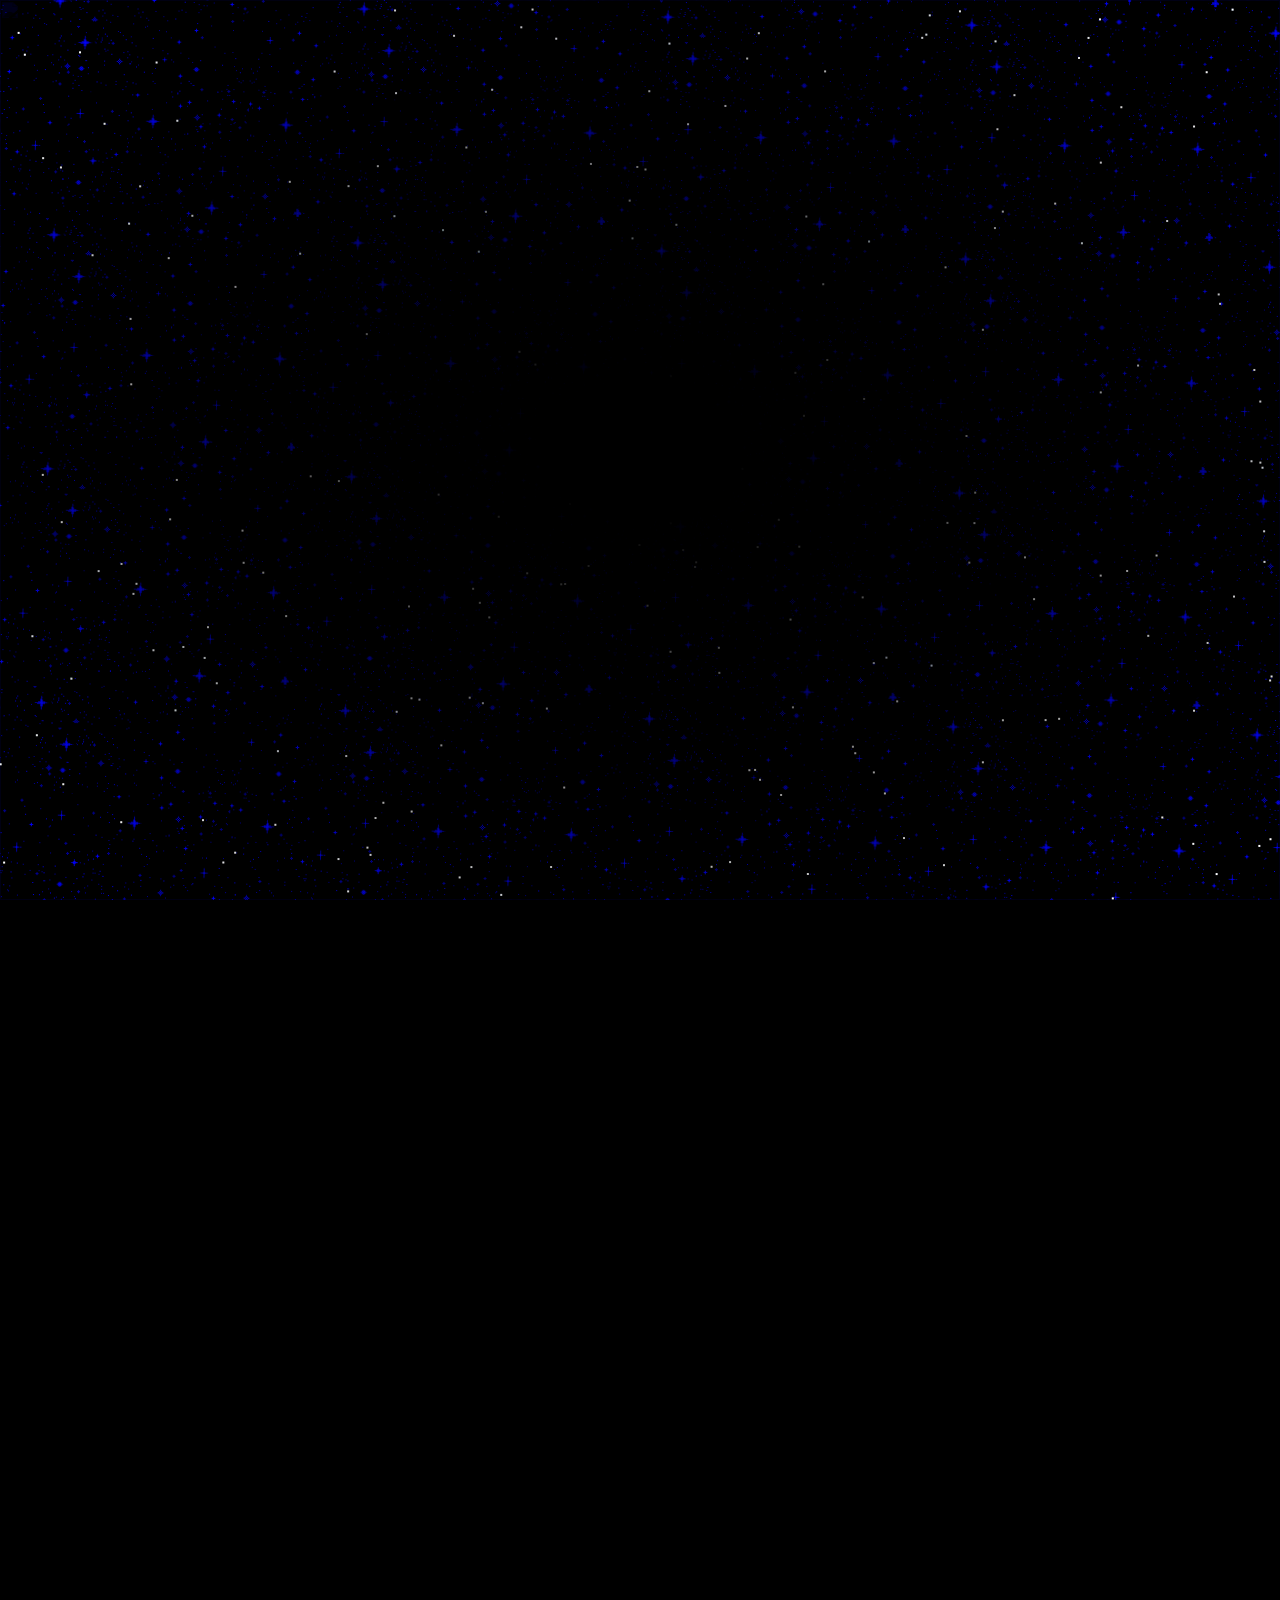
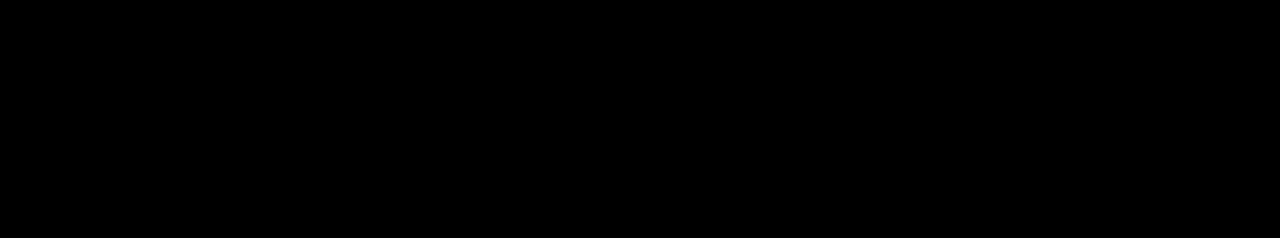
==== index.html @ 6d4b1b4b "Fixed scroll issue on mobile" ====
<!doctype html>
<html lang="en">

<head>
    <meta charset="UTF-8" />
    <link rel="icon" type="image/png" href="./assets/favicon.png" />
    <meta name="viewport" content="width=device-width, initial-scale=1.0">
    <title>stay what you are</title>

    <link rel="stylesheet" href="styles/reset.css">
    <link rel="stylesheet" href="styles/global.css">
    <link rel="stylesheet" href="styles/pages/index.css">
</head>

<body>
    <!-- Background Stuff -->
    <div id="rotating"></div>
    <img src="./assets/images/bg_circuit.jpeg" id="circuit-overlay"></img>
    <video id="oscilloscope-overlay" autoplay loop muted>
        <source src="./assets/videos/oscilloscope.mp4" type="video/mp4">
    </video>
    <div id="blue-overlay"></div>
    <canvas id="stars"></canvas>
    <div id="black-overlay"></div>
    <video id="crt-overlay" autoplay loop muted>
        <source src="./assets/videos/crt.mp4" type="video/mp4">
    </video>

    <!-- Main Content -->
    <div id="container">
        <img id="logo" src="./assets/images/logo.svg">
        <img id="enter" src="./assets/images/enter.svg">
    </div>

    <!-- Foreground Stuff -->
    <video id="glitch-overlay" autoplay loop muted>
        <source src="./assets/videos/glitch.mp4" type="video/mp4">
    </video>


</body>

<script src="https://cdnjs.cloudflare.com/ajax/libs/gsap/3.10.0/gsap.min.js"></script>
<script src="./scripts/rotate.js"></script>
<script src="./scripts/stars.js"></script>
<script src="./blur.js"></script>

</html>
---- styles/global.css ----
body {
    background-color: black;
}
---- styles/pages/index.css ----
html,
body {
    overflow: hidden;
    height: 100%;
    width: 100%;
    position: fixed;
    top: 0;
    left: 0;
}

#rotating {
    position: absolute;
    top: 50%;
    left: 50%;
    transform: translate(-50%, -50%);
    height: 300vh;
    width: 300vw;
    background-image: url('../../assets/images/bg_twinkle.gif');
    background-repeat: repeat;
    background-size: auto;
    overflow: hidden;
    filter: saturate(2)
}

#stars {
    position: absolute;
    top: 0;
    left: 0;
    width: 100vw;
    height: 100vh;
    overflow: hidden;
}

#blue-overlay {
    position: absolute;
    top: 0;
    left: 0;
    width: 100vw;
    height: 100vh;
    background: rgb(0, 0, 255);
    mix-blend-mode: color-burn;
    overflow: hidden;
}

#black-overlay {
    position: absolute;
    top: 0;
    left: 0;
    width: 100vw;
    height: 100vh;
    background: radial-gradient(ellipse, rgb(0, 0, 0) 10%, rgba(0, 0, 255, 0) 90%);
}

#container {
    position: absolute;
    top: 0;
    left: 0;
    width: 100vw;
    height: 100vh;
    display: flex;
    align-items: center;
    justify-content: center;
    flex-direction: column;
    gap: 50px;
}

#circuit-overlay {
    position: absolute;
    top: 0;
    left: 0;
    width: 100vw;
    height: 100vh;
    object-fit: cover;
    mix-blend-mode: screen;
    pointer-events: none;
    opacity: 0.1;
}


#oscilloscope-overlay {
    position: absolute;
    top: 0;
    left: 0;
    width: 100vw;
    height: 100vh;
    object-fit: cover;
    mix-blend-mode: screen;
    pointer-events: none;
    opacity: 0.05;
}

#glitch-overlay {
    position: absolute;
    top: 0;
    left: 0;
    width: 100vw;
    height: 100vh;
    object-fit: cover;
    mix-blend-mode: color-dodge;
    pointer-events: none;
    opacity: 0.1;
    pointer-events: none;
}

#crt-overlay {
    position: absolute;
    top: 0;
    left: 0;
    width: 100vw;
    height: 100vh;
    object-fit: cover;
    mix-blend-mode: color-dodge;
    pointer-events: none;
    opacity: 0.1;
}

#logo {
    height: 80px;
    filter: drop-shadow(2px 2px 20px rgba(47, 0, 255, 0.644));
    opacity: 0;
    animation: fadeInBlur 1.5s ease-out forwards;
}

#enter {
    height: 40px;
    filter: blur(10px) drop-shadow(2px 2px 20px rgba(47, 0, 255, 0.644));
    opacity: 0;
    animation: fadeInBlur 1.5s ease-out forwards;
    animation-delay: 1s;
    cursor: pointer;
}

#enter:hover {
    filter: blur(10px) drop-shadow(2px 2px 20px rgb(255, 255, 255));
}



@keyframes fadeInBlur {
    0% {
        opacity: 0;
        filter: blur(10px) drop-shadow(2px 2px 30px rgba(47, 0, 255, 0.514));
        transform: scaleX(1.1) scaleY(0.9);
    }

    100% {
        opacity: 1;
        filter: blur(0px) drop-shadow(2px 2px 40px rgba(47, 0, 255, 0.377));
        transform: scaleX(1) scaleY(1);
    }
}

@media (max-width: 768px) {
    #logo {
        width: 80vw;
    }

    #enter {
        width: 50vw;
    }
}
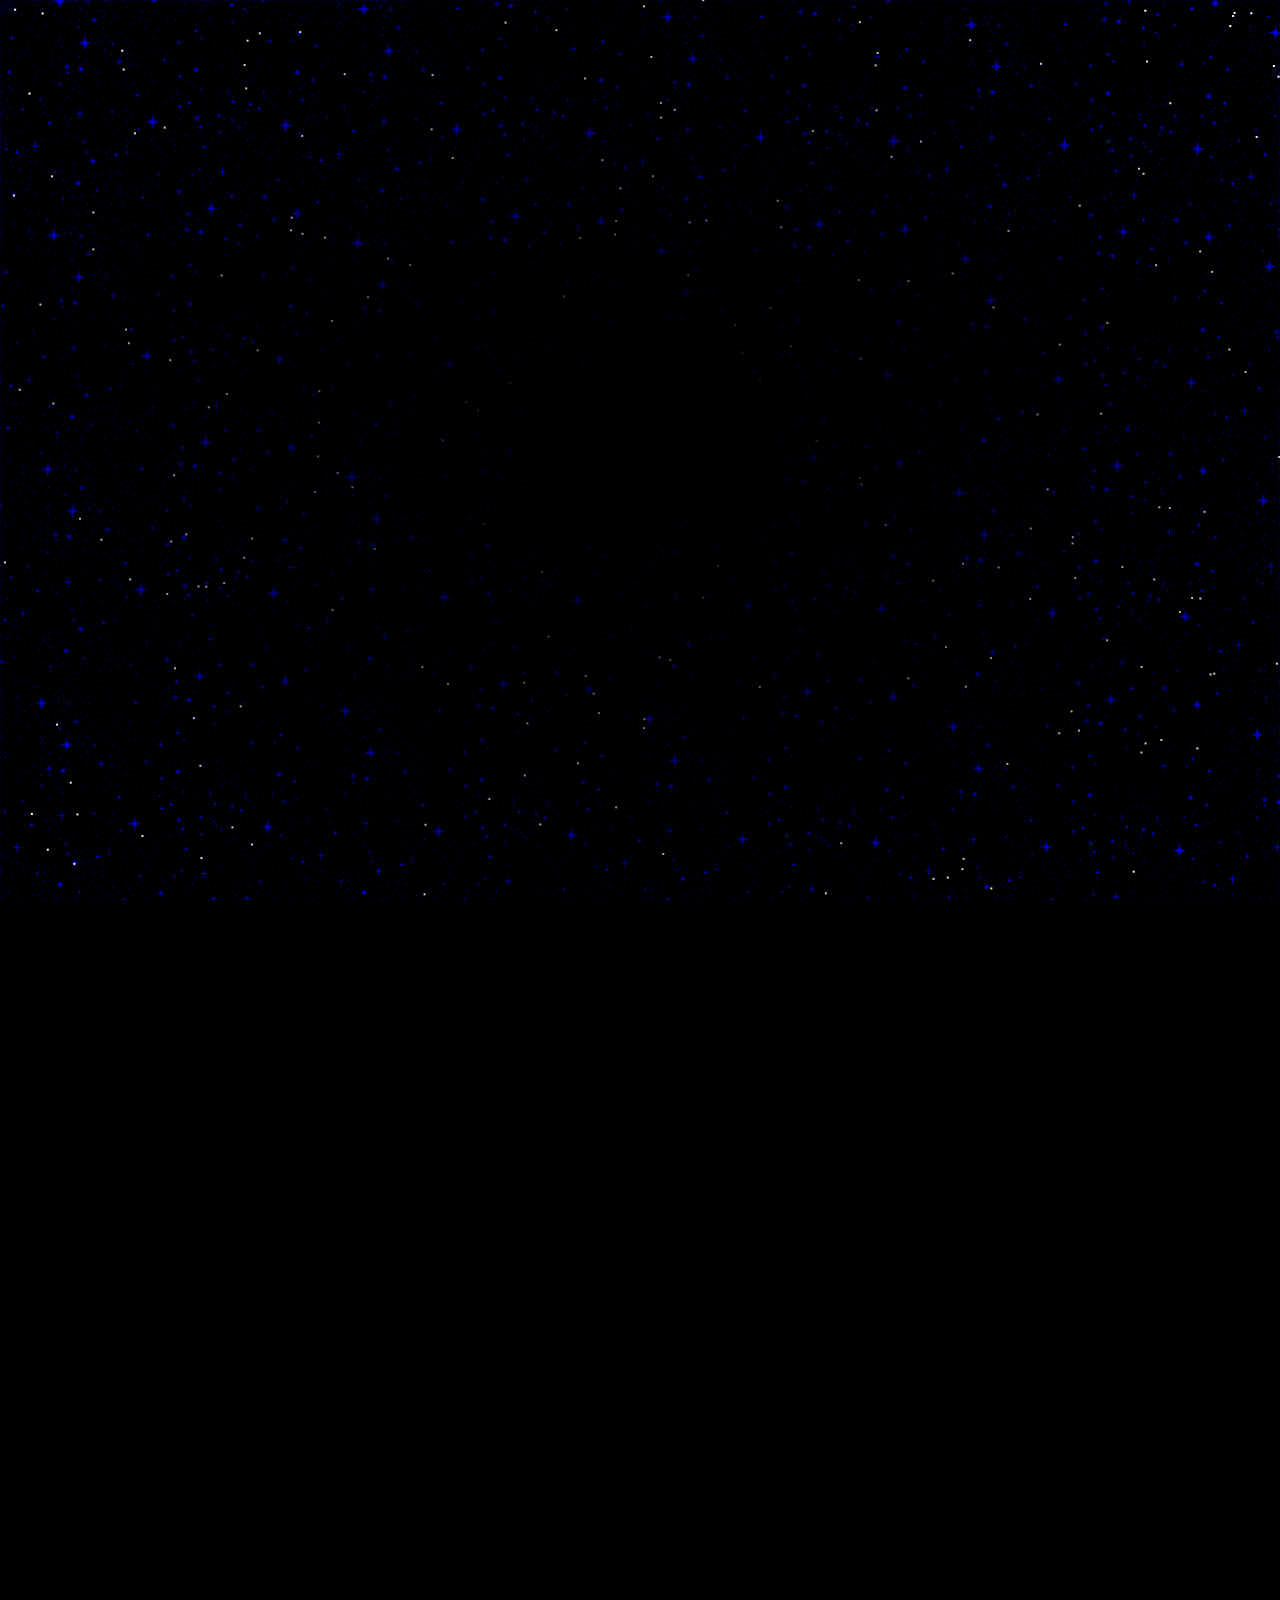
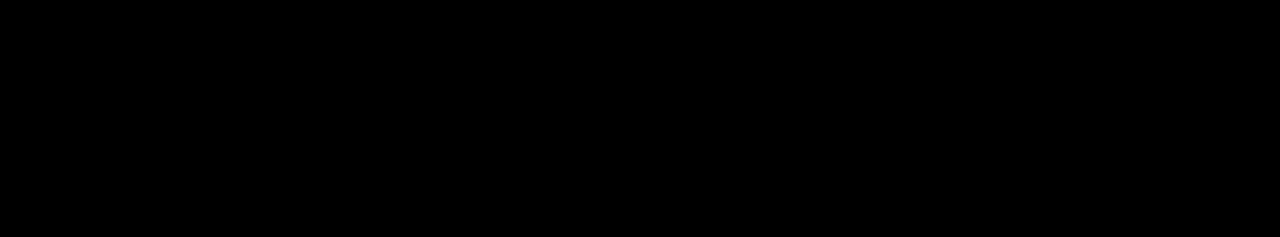
==== commit 20923194: "Globe" ====
--- a/index.html
+++ b/index.html
@@ -19,6 +19,11 @@
     <video id="oscilloscope-overlay" autoplay loop muted>
         <source src="./assets/videos/oscilloscope.mp4" type="video/mp4">
     </video>
+
+    <video id="globe-overlay" autoplay loop muted>
+        <source src="./assets/videos/globe.mp4" type="video/mp4">
+    </video>
+
     <div id="blue-overlay"></div>
     <canvas id="stars"></canvas>
     <div id="black-overlay"></div>
@@ -26,10 +31,11 @@
         <source src="./assets/videos/crt.mp4" type="video/mp4">
     </video>
 
+
     <!-- Main Content -->
     <div id="container">
         <img id="logo" src="./assets/images/logo.svg">
-        <img id="enter" src="./assets/images/enter.svg">
+        <a><img id="enter" src="./assets/images/enter.svg"></a>
     </div>
 
     <!-- Foreground Stuff -->
--- a/styles/pages/index.css
+++ b/styles/pages/index.css
@@ -99,7 +99,6 @@
     mix-blend-mode: color-dodge;
     pointer-events: none;
     opacity: 0.1;
-    pointer-events: none;
 }
 
 #crt-overlay {
@@ -114,38 +113,64 @@
     opacity: 0.1;
 }
 
+#globe-overlay {
+    position: absolute;
+    top: 0;
+    left: 0;
+    width: 100vw;
+    height: 100vh;
+    object-fit: cover;
+    mix-blend-mode: difference;
+    pointer-events: none;
+}
+
 #logo {
     height: 80px;
-    filter: drop-shadow(2px 2px 20px rgba(47, 0, 255, 0.644));
+    filter: drop-shadow(2px 2px 50px rgba(47, 0, 255, 0.452));
     opacity: 0;
-    animation: fadeInBlur 1.5s ease-out forwards;
+    animation: fadeInLogo 1.5s ease-out forwards;
+    animation-delay: 0.2s;
 }
 
 #enter {
     height: 40px;
-    filter: blur(10px) drop-shadow(2px 2px 20px rgba(47, 0, 255, 0.644));
+    filter: blur(15px) drop-shadow(2px 2px 50px rgba(255, 255, 255, 0.788));
     opacity: 0;
-    animation: fadeInBlur 1.5s ease-out forwards;
+    animation: fadeInEnter 1.5s ease-in forwards;
     animation-delay: 1s;
     cursor: pointer;
 }
 
 #enter:hover {
-    filter: blur(10px) drop-shadow(2px 2px 20px rgb(255, 255, 255));
+    transform: scale(2);
 }
 
 
 
-@keyframes fadeInBlur {
+@keyframes fadeInLogo {
     0% {
         opacity: 0;
-        filter: blur(10px) drop-shadow(2px 2px 30px rgba(47, 0, 255, 0.514));
-        transform: scaleX(1.1) scaleY(0.9);
+        filter: blur(15px) drop-shadow(2px 2px 50px rgba(47, 0, 255, 0.452));
+        transform: scaleX(1.05) scaleY(0.95);
     }
 
     100% {
         opacity: 1;
-        filter: blur(0px) drop-shadow(2px 2px 40px rgba(47, 0, 255, 0.377));
+        filter: blur(0.5px) drop-shadow(2px 2px 50px rgba(47, 0, 255, 0.452));
+        transform: scaleX(1) scaleY(1);
+    }
+}
+
+@keyframes fadeInEnter {
+    0% {
+        opacity: 0;
+        filter: blur(15px) drop-shadow(2px 2px 30px rgba(255, 255, 255, 0.788));
+        transform: scaleX(1.05) scaleY(0.95);
+    }
+
+    100% {
+        opacity: 1;
+        filter: blur(0.5px) drop-shadow(2px 2px 30px rgba(255, 255, 255, 0.822));
         transform: scaleX(1) scaleY(1);
     }
 }
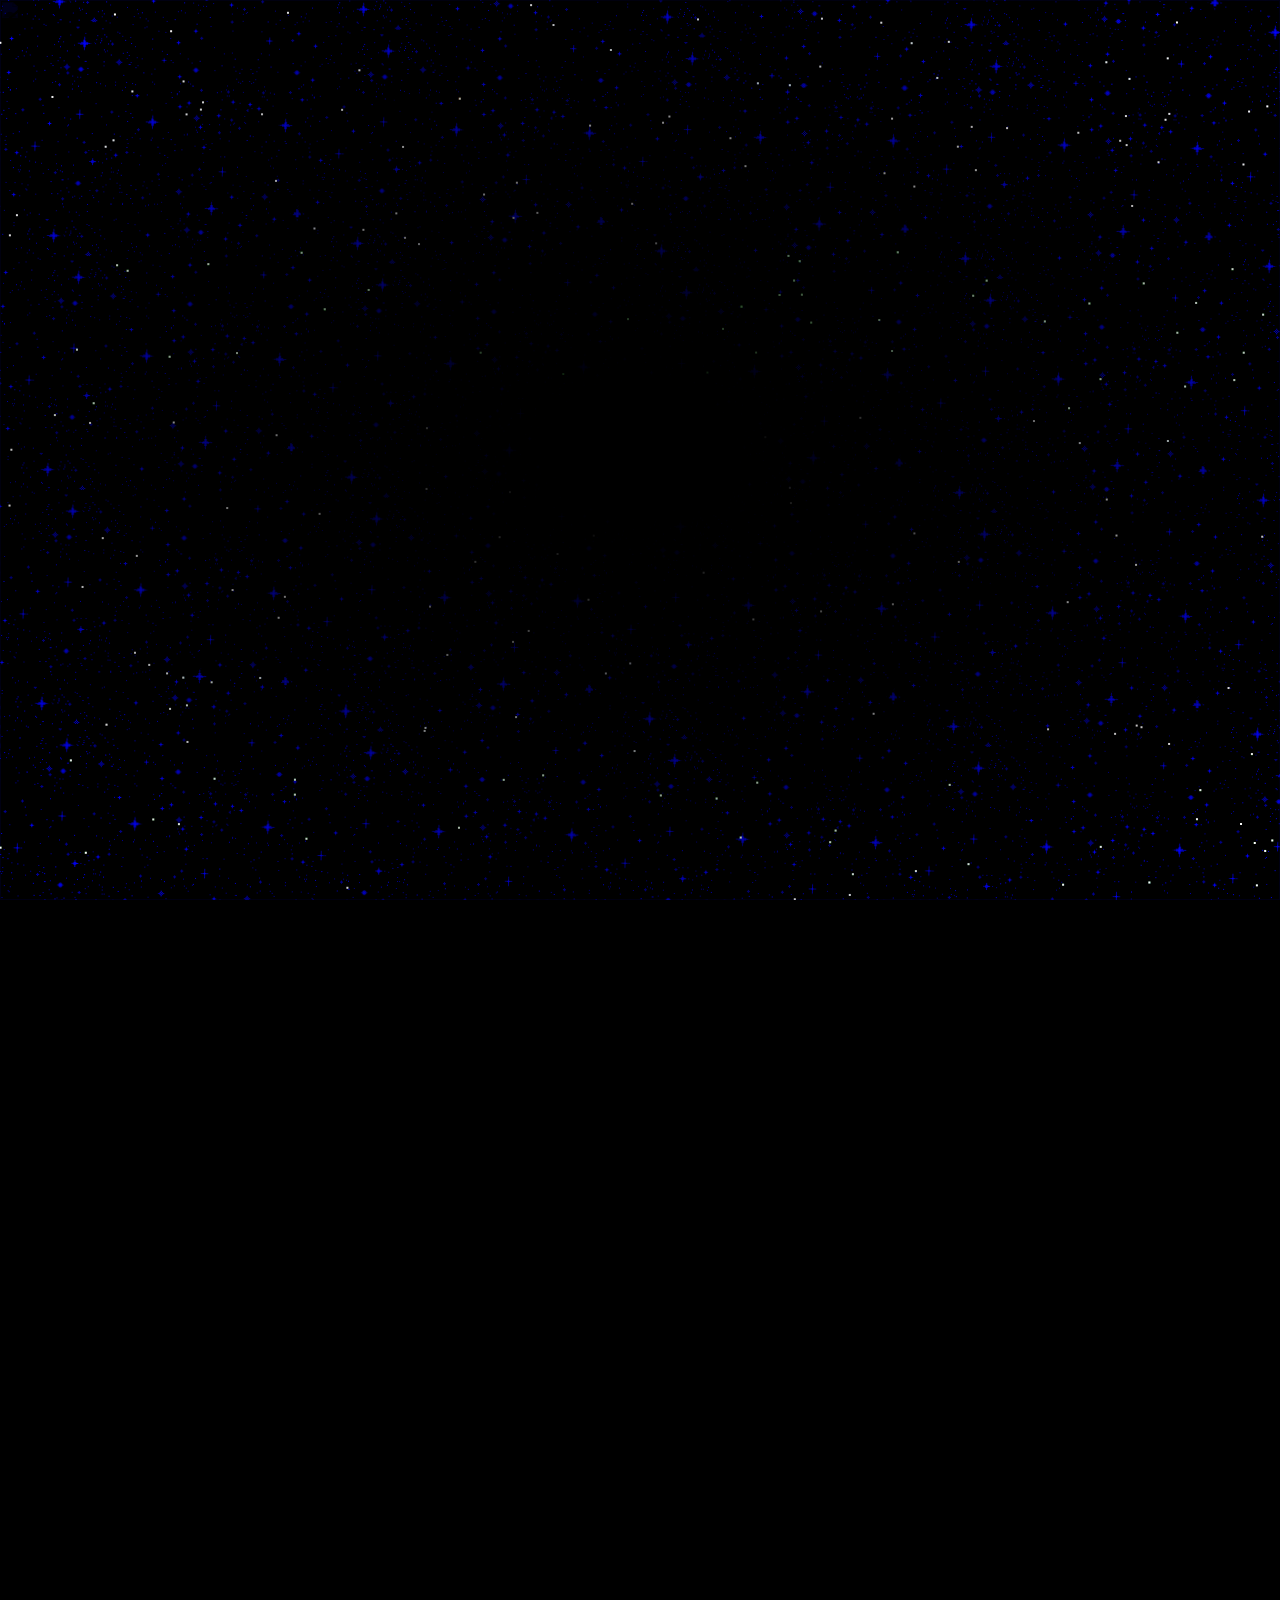
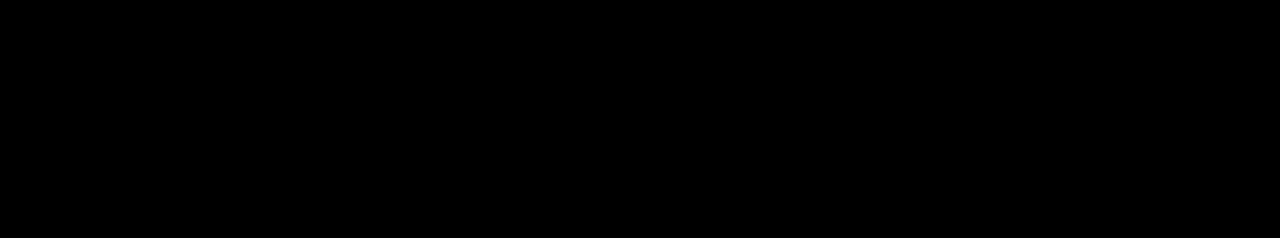
==== commit dce1805d: "Fixed blend mode issue on chrome." ====
--- a/index.html
+++ b/index.html
@@ -13,37 +13,34 @@
 </head>
 
 <body>
-    <!-- Background Stuff -->
-    <div id="rotating"></div>
-    <img src="./assets/images/bg_circuit.jpeg" id="circuit-overlay"></img>
-    <video id="oscilloscope-overlay" autoplay loop muted>
-        <source src="./assets/videos/oscilloscope.mp4" type="video/mp4">
-    </video>
-
-    <video id="globe-overlay" autoplay loop muted>
-        <source src="./assets/videos/globe.mp4" type="video/mp4">
-    </video>
-
-    <div id="blue-overlay"></div>
-    <canvas id="stars"></canvas>
-    <div id="black-overlay"></div>
-    <video id="crt-overlay" autoplay loop muted>
-        <source src="./assets/videos/crt.mp4" type="video/mp4">
-    </video>
-
+    <!-- Background -->
+    <div id="background">
+        <div id="rotating"></div>
+        <img src="./assets/images/bg_circuit.jpeg" id="circuit-overlay">
+        <video id="oscilloscope-overlay" autoplay loop muted>
+            <source src="./assets/videos/oscilloscope.mp4" type="video/mp4">
+        </video>
+        <video id="globe-overlay" autoplay loop muted>
+            <source src="./assets/videos/globe.mp4" type="video/mp4">
+        </video>
+        <div id="blue-overlay"></div>
+        <canvas id="stars"></canvas>
+        <div id="black-overlay"></div>
+        <video id="crt-overlay" autoplay loop muted>
+            <source src="./assets/videos/crt.mp4" type="video/mp4">
+        </video>
+    </div>
 
     <!-- Main Content -->
-    <div id="container">
+    <div id="main">
         <img id="logo" src="./assets/images/logo.svg">
-        <a><img id="enter" src="./assets/images/enter.svg"></a>
+        <a href="/home"><img id="enter" src="./assets/images/enter.svg"></a>
     </div>
 
-    <!-- Foreground Stuff -->
+    <!-- Foreground -->
     <video id="glitch-overlay" autoplay loop muted>
         <source src="./assets/videos/glitch.mp4" type="video/mp4">
     </video>
-
-
 </body>
 
 <script src="https://cdnjs.cloudflare.com/ajax/libs/gsap/3.10.0/gsap.min.js"></script>
--- a/styles/pages/index.css
+++ b/styles/pages/index.css
@@ -38,7 +38,7 @@
     width: 100vw;
     height: 100vh;
     background: rgb(0, 0, 255);
-    mix-blend-mode: color-burn;
+    mix-blend-mode: multiply;
     overflow: hidden;
 }
 
@@ -48,10 +48,10 @@
     left: 0;
     width: 100vw;
     height: 100vh;
-    background: radial-gradient(ellipse, rgb(0, 0, 0) 10%, rgba(0, 0, 255, 0) 90%);
+    background: radial-gradient(ellipse, rgb(0, 0, 0) 10%, rgba(0, 0, 0, 0) 90%);
 }
 
-#container {
+#main {
     position: absolute;
     top: 0;
     left: 0;
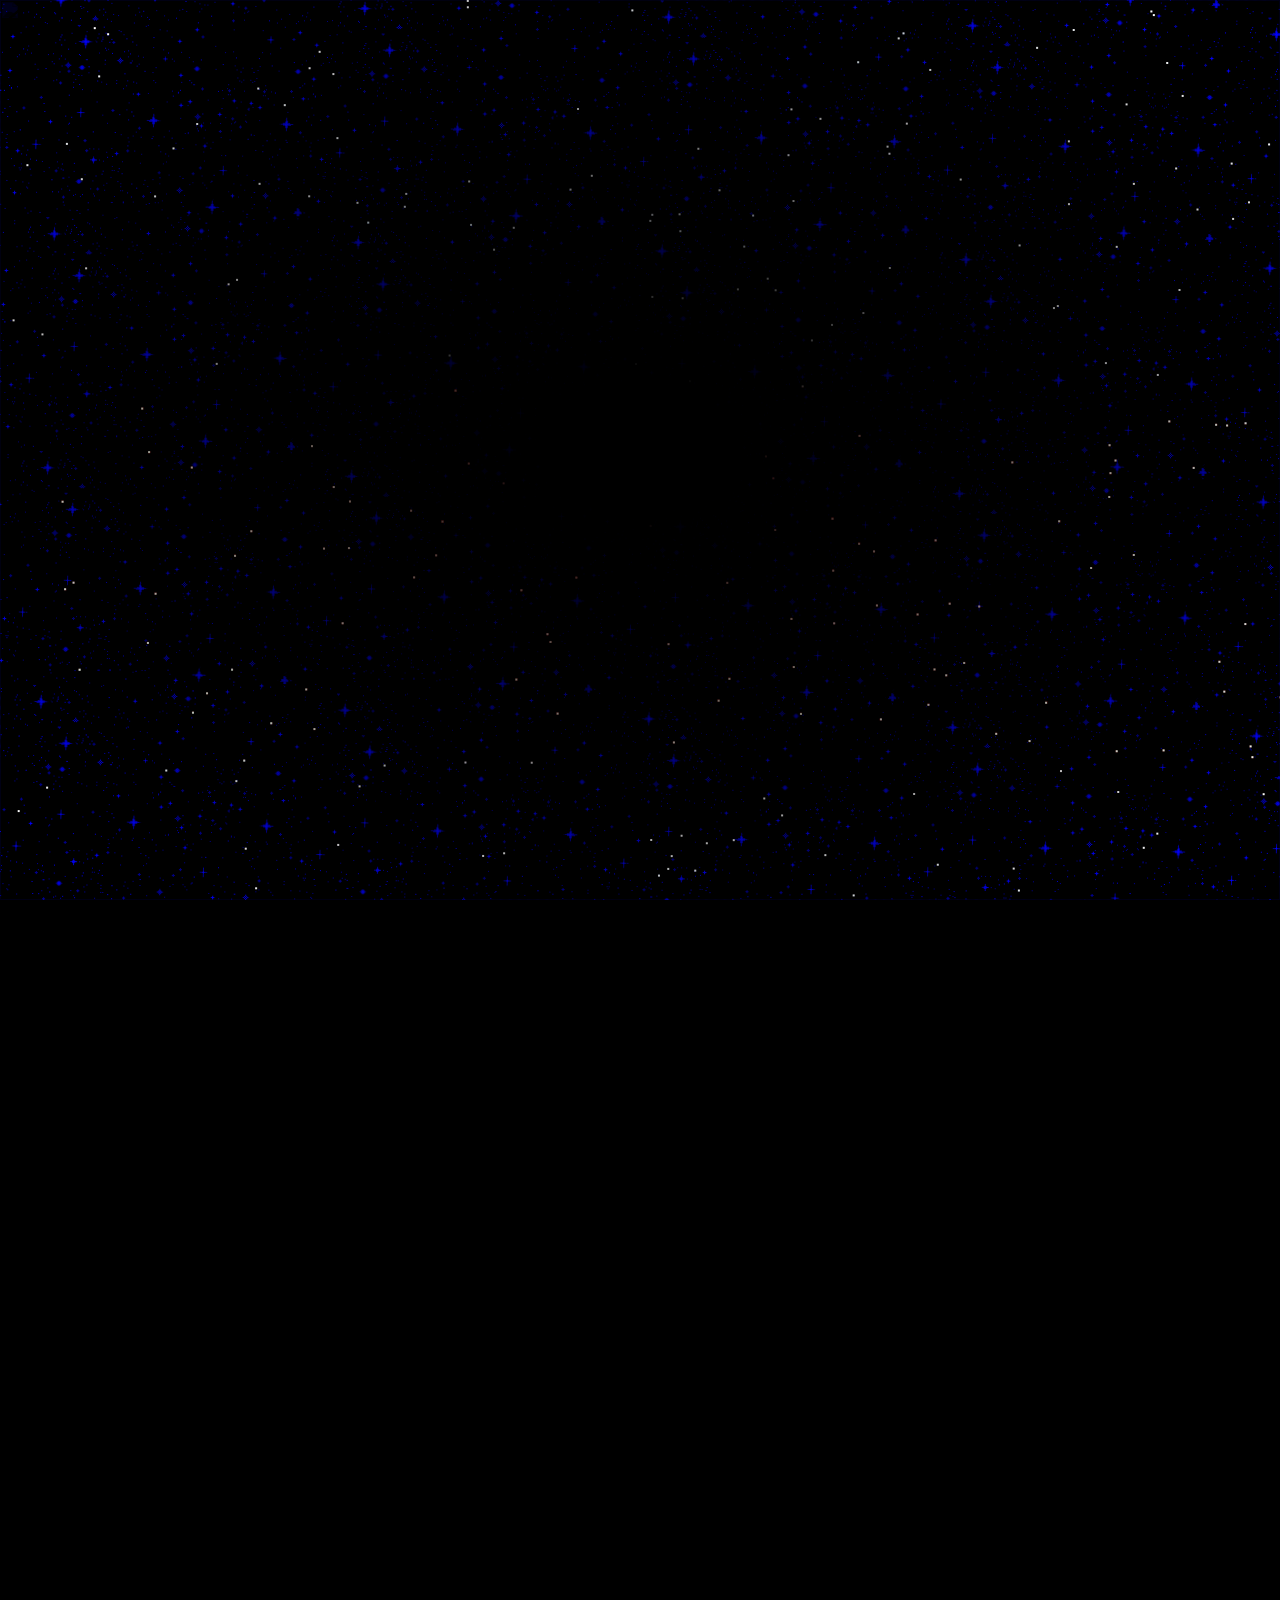
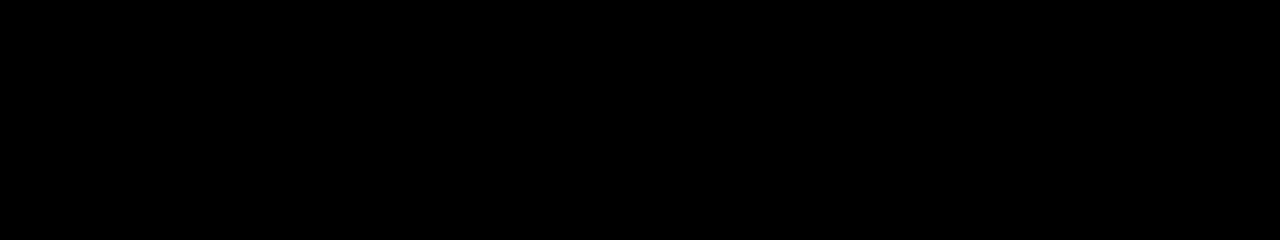
==== commit a808e03c: "Removed dragging, tap highlight." ====
--- a/index.html
+++ b/index.html
@@ -7,14 +7,15 @@
     <meta name="viewport" content="width=device-width, initial-scale=1.0">
     <title>stay what you are</title>
 
+    <!-------------------- Styles --------------------->
     <link rel="stylesheet" href="styles/reset.css">
     <link rel="stylesheet" href="styles/global.css">
     <link rel="stylesheet" href="styles/pages/index.css">
 </head>
 
 <body>
-    <!-- Background -->
-    <div id="background">
+    <!-------------------- Background -------------------->
+    <div>
         <div id="rotating"></div>
         <img src="./assets/images/bg_circuit.jpeg" id="circuit-overlay">
         <video id="oscilloscope-overlay" autoplay loop muted>
@@ -31,21 +32,22 @@
         </video>
     </div>
 
-    <!-- Main Content -->
+    <!-------------------- Main Content -------------------->
     <div id="main">
         <img id="logo" src="./assets/images/logo.svg">
         <a href="/home"><img id="enter" src="./assets/images/enter.svg"></a>
     </div>
 
-    <!-- Foreground -->
+    <!-------------------- Foreground --------------------->
     <video id="glitch-overlay" autoplay loop muted>
         <source src="./assets/videos/glitch.mp4" type="video/mp4">
     </video>
+
+    <!-------------------- Scripts --------------------->
+    <script src="https://cdnjs.cloudflare.com/ajax/libs/gsap/3.10.0/gsap.min.js"></script>
+    <script src="./scripts/rotate.js"></script>
+    <script src="./scripts/stars.js"></script>
+    <script src="./blur.js"></script>
 </body>
 
-<script src="https://cdnjs.cloudflare.com/ajax/libs/gsap/3.10.0/gsap.min.js"></script>
-<script src="./scripts/rotate.js"></script>
-<script src="./scripts/stars.js"></script>
-<script src="./blur.js"></script>
-
 </html>--- a/styles/pages/index.css
+++ b/styles/pages/index.css
@@ -1,3 +1,4 @@
+/* -------------------- General Body & HTML Styles -------------------- */
 html,
 body {
     overflow: hidden;
@@ -8,6 +9,8 @@
     left: 0;
 }
 
+
+/*  -------------------- Rotating Background -------------------- */
 #rotating {
     position: absolute;
     top: 50%;
@@ -19,38 +22,62 @@
     background-repeat: repeat;
     background-size: auto;
     overflow: hidden;
-    filter: saturate(2)
+    filter: saturate(2);
 }
 
-#stars {
+
+/* -------------------- Full Screen Elements -------------------- */
+#stars,
+#blue-overlay,
+#black-overlay,
+#circuit-overlay,
+#oscilloscope-overlay,
+#glitch-overlay,
+#crt-overlay,
+#globe-overlay {
     position: absolute;
     top: 0;
     left: 0;
     width: 100vw;
     height: 100vh;
-    overflow: hidden;
+    object-fit: cover;
 }
 
+
+/*  -------------------- Overlays -------------------- */
 #blue-overlay {
-    position: absolute;
-    top: 0;
-    left: 0;
-    width: 100vw;
-    height: 100vh;
     background: rgb(0, 0, 255);
     mix-blend-mode: multiply;
     overflow: hidden;
 }
 
 #black-overlay {
-    position: absolute;
-    top: 0;
-    left: 0;
-    width: 100vw;
-    height: 100vh;
     background: radial-gradient(ellipse, rgb(0, 0, 0) 10%, rgba(0, 0, 0, 0) 90%);
 }
 
+#circuit-overlay,
+#oscilloscope-overlay,
+#glitch-overlay,
+#crt-overlay {
+    pointer-events: none;
+    opacity: 0.1;
+}
+
+#oscilloscope-overlay {
+    mix-blend-mode: screen;
+}
+
+#glitch-overlay,
+#crt-overlay {
+    mix-blend-mode: color-dodge;
+}
+
+#globe-overlay {
+    mix-blend-mode: difference;
+}
+
+
+/* -------------------- Main Content -------------------- */
 #main {
     position: absolute;
     top: 0;
@@ -62,66 +89,6 @@
     justify-content: center;
     flex-direction: column;
     gap: 50px;
-}
-
-#circuit-overlay {
-    position: absolute;
-    top: 0;
-    left: 0;
-    width: 100vw;
-    height: 100vh;
-    object-fit: cover;
-    mix-blend-mode: screen;
-    pointer-events: none;
-    opacity: 0.1;
-}
-
-
-#oscilloscope-overlay {
-    position: absolute;
-    top: 0;
-    left: 0;
-    width: 100vw;
-    height: 100vh;
-    object-fit: cover;
-    mix-blend-mode: screen;
-    pointer-events: none;
-    opacity: 0.05;
-}
-
-#glitch-overlay {
-    position: absolute;
-    top: 0;
-    left: 0;
-    width: 100vw;
-    height: 100vh;
-    object-fit: cover;
-    mix-blend-mode: color-dodge;
-    pointer-events: none;
-    opacity: 0.1;
-}
-
-#crt-overlay {
-    position: absolute;
-    top: 0;
-    left: 0;
-    width: 100vw;
-    height: 100vh;
-    object-fit: cover;
-    mix-blend-mode: color-dodge;
-    pointer-events: none;
-    opacity: 0.1;
-}
-
-#globe-overlay {
-    position: absolute;
-    top: 0;
-    left: 0;
-    width: 100vw;
-    height: 100vh;
-    object-fit: cover;
-    mix-blend-mode: difference;
-    pointer-events: none;
 }
 
 #logo {
@@ -141,12 +108,19 @@
     cursor: pointer;
 }
 
-#enter:hover {
-    transform: scale(2);
+a {
+    transition: transform 0.5s ease-in-out, filter 0.3s ease-in-out;
+    filter: drop-shadow(2px 2px 50px rgba(255, 255, 255, 0));
 }
 
 
+a:hover {
+    transform: scale(1.03);
+    filter: drop-shadow(2px 2px 50px rgba(255, 255, 255, 0.788));
+}
 
+
+/* -------------------- Animations -------------------- */
 @keyframes fadeInLogo {
     0% {
         opacity: 0;
@@ -175,6 +149,8 @@
     }
 }
 
+
+/* -------------------- Mobile Styles -------------------- */
 @media (max-width: 768px) {
     #logo {
         width: 80vw;
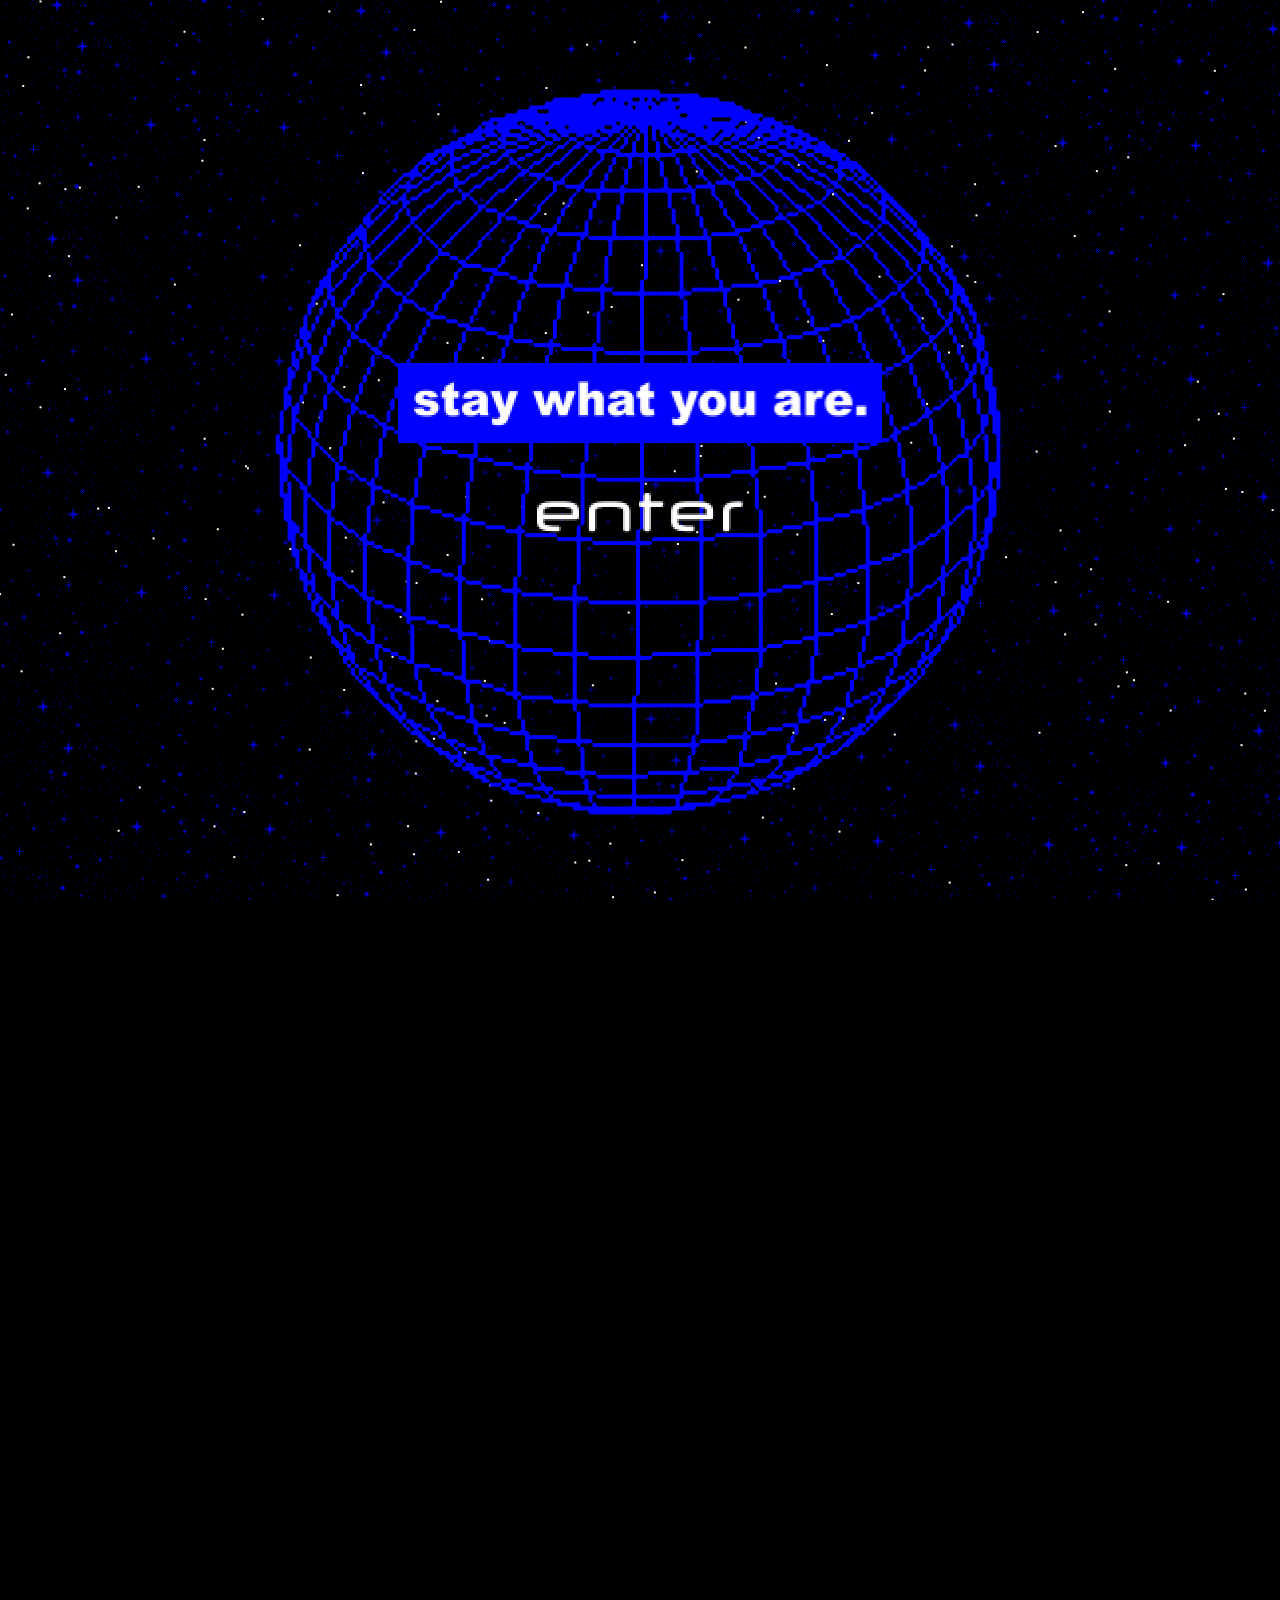
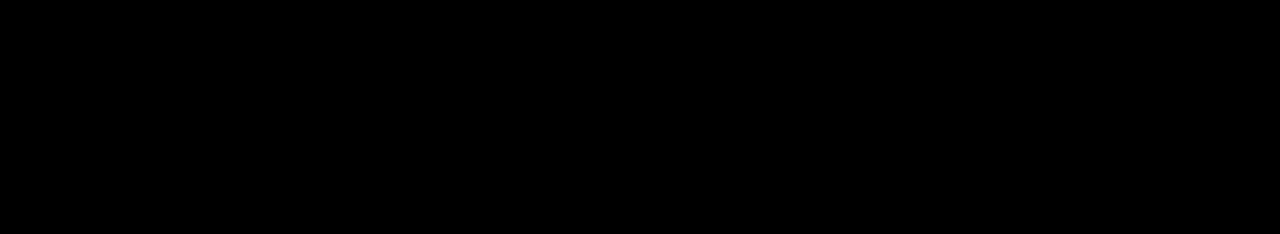
==== commit d4ccc5b9: "Reworked Landing page" ====
--- a/index.html
+++ b/index.html
@@ -17,31 +17,22 @@
     <!-------------------- Background -------------------->
     <div>
         <div id="rotating"></div>
-        <img src="./assets/images/bg_circuit.jpeg" id="circuit-overlay">
-        <video id="oscilloscope-overlay" autoplay loop muted>
-            <source src="./assets/videos/oscilloscope.mp4" type="video/mp4">
-        </video>
-        <video id="globe-overlay" autoplay loop muted>
-            <source src="./assets/videos/globe.mp4" type="video/mp4">
-        </video>
         <div id="blue-overlay"></div>
+        <div id="black-overlay"></div>
         <canvas id="stars"></canvas>
-        <div id="black-overlay"></div>
-        <video id="crt-overlay" autoplay loop muted>
-            <source src="./assets/videos/crt.mp4" type="video/mp4">
-        </video>
+
+        <div id="globe-overlay">
+            <img src="assets/images/globe.gif">
+        </div>
     </div>
 
     <!-------------------- Main Content -------------------->
     <div id="main">
-        <img id="logo" src="./assets/images/logo.svg">
-        <a href="/home"><img id="enter" src="./assets/images/enter.svg"></a>
+        <img id="logo" src="./assets/images/logo.png">
+        <a href="/home"><img id="enter" src="./assets/images/enter.png"></a>
     </div>
 
-    <!-------------------- Foreground --------------------->
-    <video id="glitch-overlay" autoplay loop muted>
-        <source src="./assets/videos/glitch.mp4" type="video/mp4">
-    </video>
+
 
     <!-------------------- Scripts --------------------->
     <script src="https://cdnjs.cloudflare.com/ajax/libs/gsap/3.10.0/gsap.min.js"></script>
--- a/styles/pages/index.css
+++ b/styles/pages/index.css
@@ -52,7 +52,7 @@
 }
 
 #black-overlay {
-    background: radial-gradient(ellipse, rgb(0, 0, 0) 10%, rgba(0, 0, 0, 0) 90%);
+    background: radial-gradient(ellipse, rgba(0, 0, 0, 0.411) 10%, rgba(0, 0, 0, 0) 90%);
 }
 
 #circuit-overlay,
@@ -73,8 +73,23 @@
 }
 
 #globe-overlay {
-    mix-blend-mode: difference;
+    display: flex;
+    align-items: center;
+    justify-content: center;
+    position: absolute;
+    top: 0;
+    left: 0;
+    width: 100vw;
+    height: 100vh;
 }
+
+#globe-overlay img {
+    position: relative;
+    width: auto;
+    height: 90vh;
+    max-height: 800px;
+}
+
 
 
 /* -------------------- Main Content -------------------- */
@@ -93,70 +108,50 @@
 
 #logo {
     height: 80px;
-    filter: drop-shadow(2px 2px 50px rgba(47, 0, 255, 0.452));
-    opacity: 0;
-    animation: fadeInLogo 1.5s ease-out forwards;
+
+
+
     animation-delay: 0.2s;
 }
 
 #enter {
     height: 40px;
-    filter: blur(15px) drop-shadow(2px 2px 50px rgba(255, 255, 255, 0.788));
-    opacity: 0;
-    animation: fadeInEnter 1.5s ease-in forwards;
+
+
+
     animation-delay: 1s;
     cursor: pointer;
 }
 
 a {
     transition: transform 0.5s ease-in-out, filter 0.3s ease-in-out;
-    filter: drop-shadow(2px 2px 50px rgba(255, 255, 255, 0));
+
 }
 
 
 a:hover {
     transform: scale(1.03);
-    filter: drop-shadow(2px 2px 50px rgba(255, 255, 255, 0.788));
+
 }
 
 
-/* -------------------- Animations -------------------- */
-@keyframes fadeInLogo {
-    0% {
-        opacity: 0;
-        filter: blur(15px) drop-shadow(2px 2px 50px rgba(47, 0, 255, 0.452));
-        transform: scaleX(1.05) scaleY(0.95);
-    }
 
-    100% {
-        opacity: 1;
-        filter: blur(0.5px) drop-shadow(2px 2px 50px rgba(47, 0, 255, 0.452));
-        transform: scaleX(1) scaleY(1);
-    }
-}
-
-@keyframes fadeInEnter {
-    0% {
-        opacity: 0;
-        filter: blur(15px) drop-shadow(2px 2px 30px rgba(255, 255, 255, 0.788));
-        transform: scaleX(1.05) scaleY(0.95);
-    }
-
-    100% {
-        opacity: 1;
-        filter: blur(0.5px) drop-shadow(2px 2px 30px rgba(255, 255, 255, 0.822));
-        transform: scaleX(1) scaleY(1);
-    }
-}
 
 
 /* -------------------- Mobile Styles -------------------- */
 @media (max-width: 768px) {
     #logo {
         width: 80vw;
+        height: auto;
     }
 
     #enter {
         width: 50vw;
+        height: auto;
+    }
+
+    #globe-overlay img {
+        width: 90vw;
+        height: auto;
     }
 }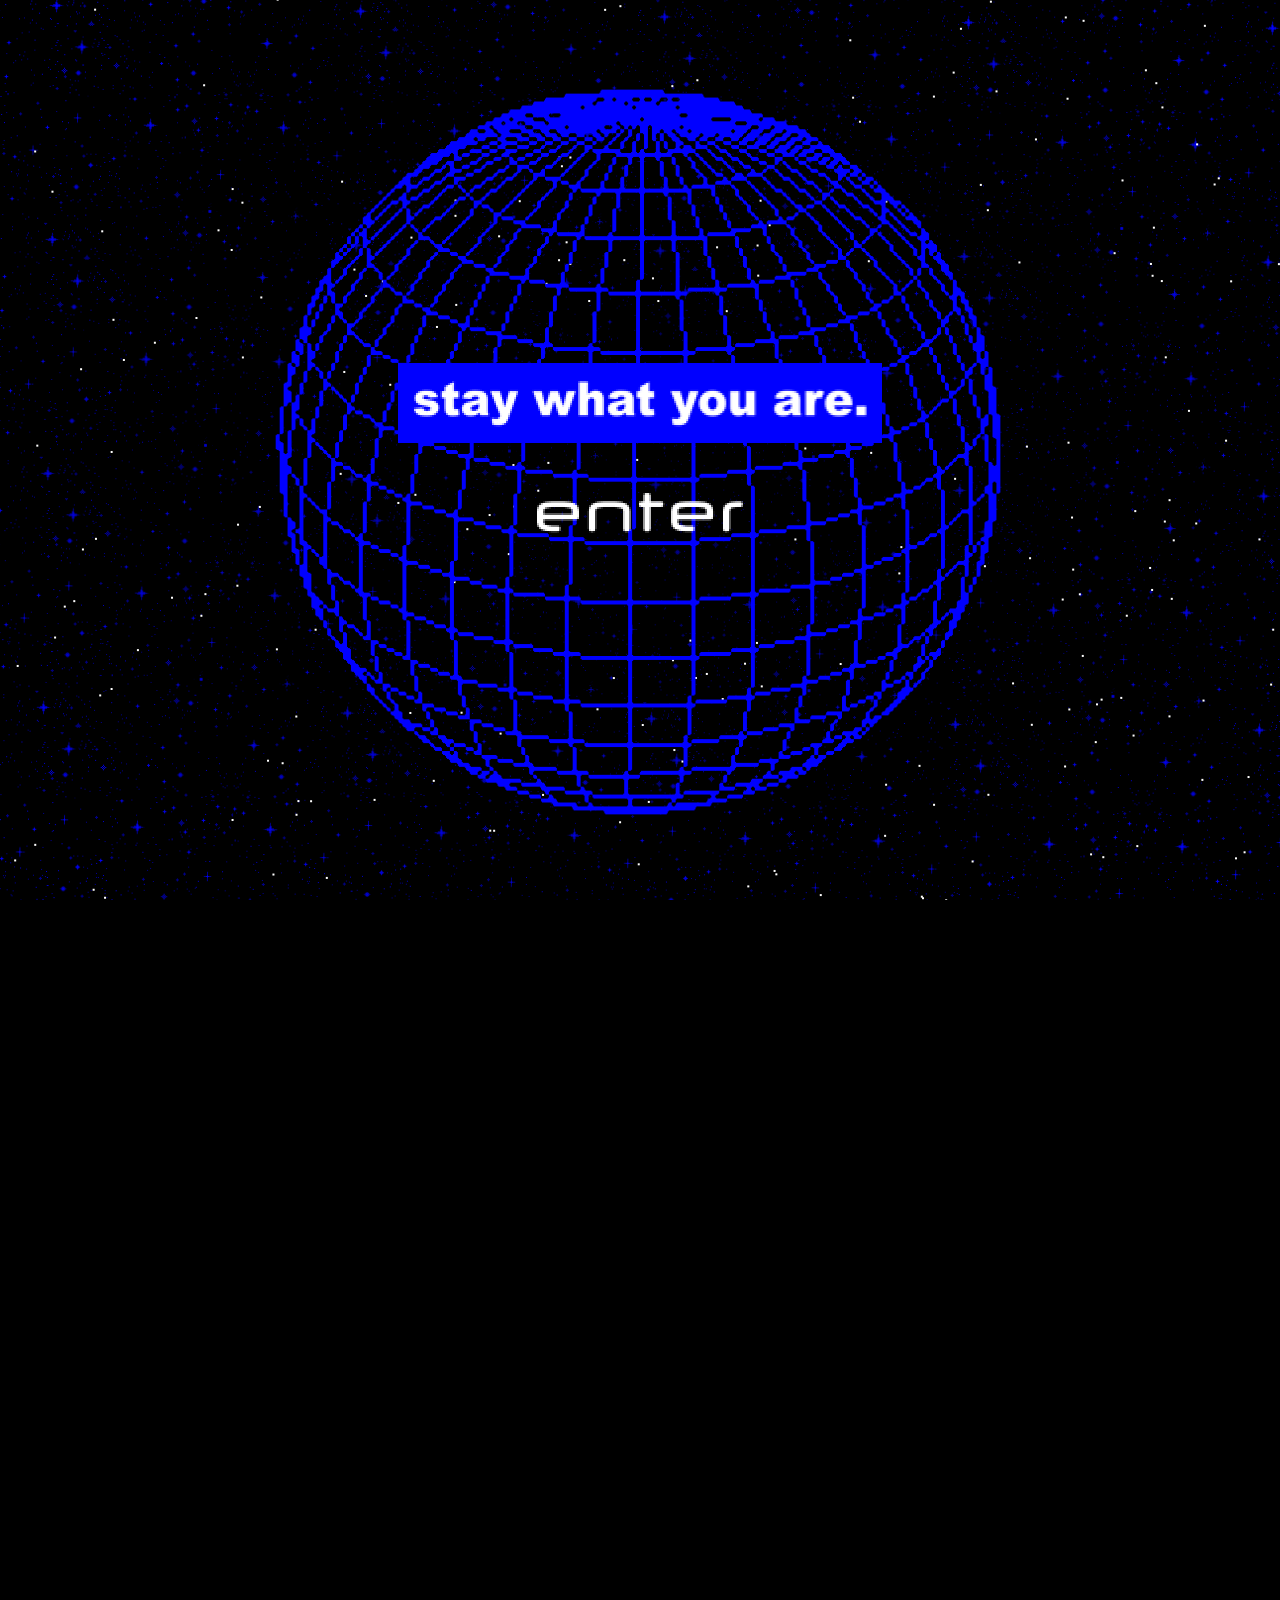
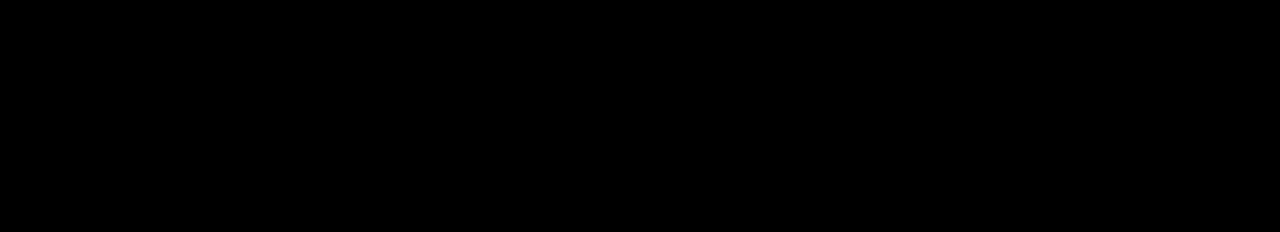
==== commit bd0b3100: "Animated favicon" ====
--- a/index.html
+++ b/index.html
@@ -3,7 +3,9 @@
 
 <head>
     <meta charset="UTF-8" />
-    <link rel="icon" type="image/png" href="./assets/favicon.png" />
+    <link id="favicon" rel="icon" type="image/svg+xml" href="./assets/images/favicon/s.svg">
+    <script src="./scripts/favicon.js"></script>
+
     <meta name="viewport" content="width=device-width, initial-scale=1.0">
     <title>stay what you are</title>
 
@@ -38,7 +40,6 @@
     <script src="https://cdnjs.cloudflare.com/ajax/libs/gsap/3.10.0/gsap.min.js"></script>
     <script src="./scripts/rotate.js"></script>
     <script src="./scripts/stars.js"></script>
-    <script src="./blur.js"></script>
 </body>
 
 </html>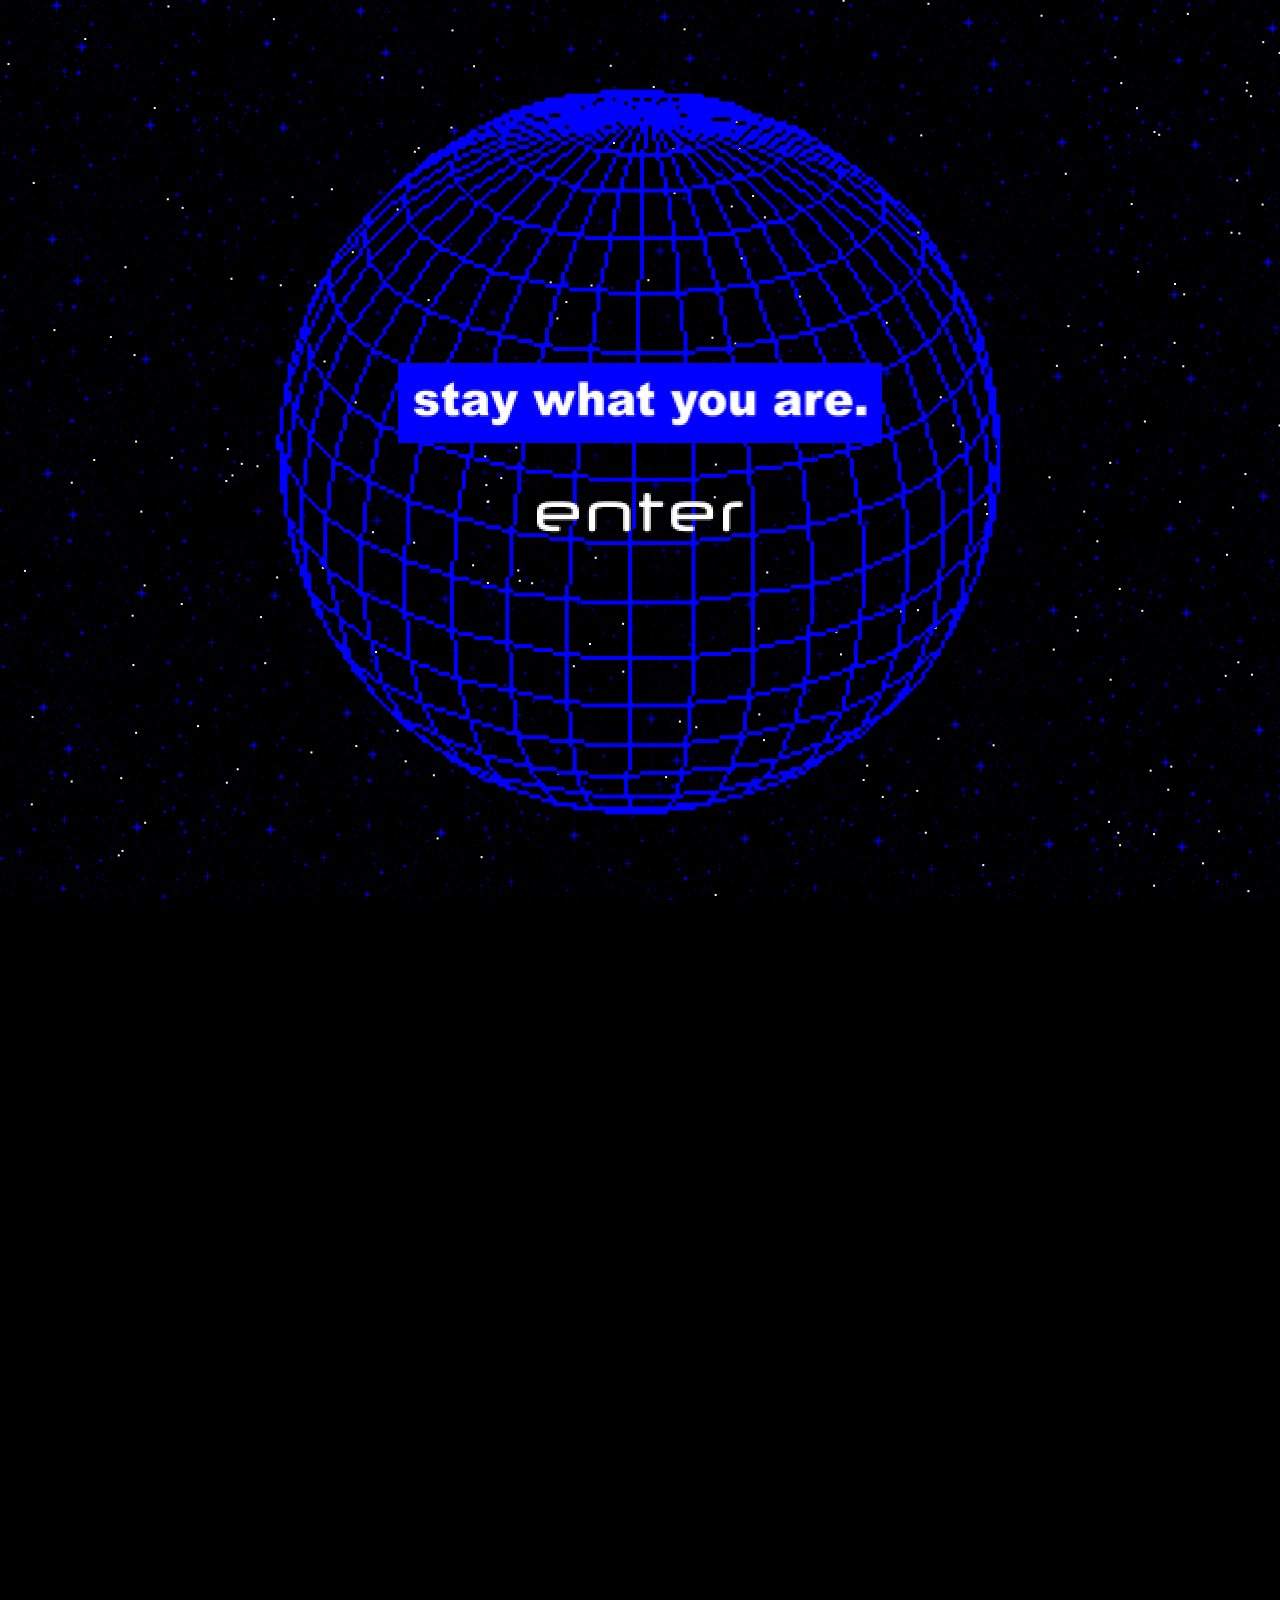
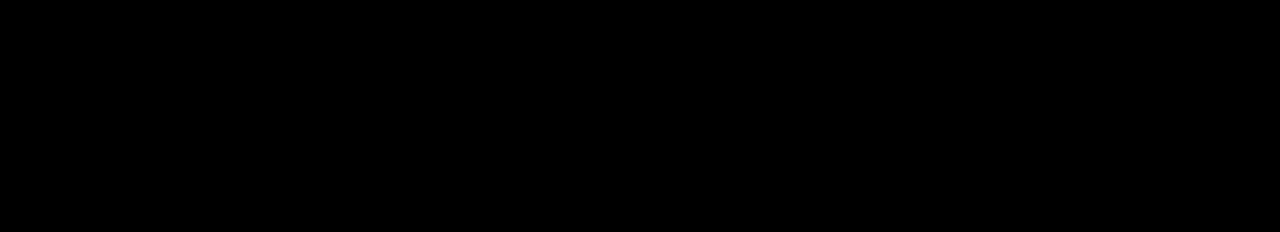
==== commit 6ae9cc35: "Home page updates." ====
--- a/index.html
+++ b/index.html
@@ -24,7 +24,7 @@
         <canvas id="stars"></canvas>
 
         <div id="globe-overlay">
-            <img src="assets/images/globe.gif">
+            <img src="assets/images/gif/globe.gif">
         </div>
     </div>
 
--- a/styles/pages/index.css
+++ b/styles/pages/index.css
@@ -18,7 +18,7 @@
     transform: translate(-50%, -50%);
     height: 300vh;
     width: 300vw;
-    background-image: url('../../assets/images/bg_twinkle.gif');
+    background-image: url('../../assets/images/bg/twinkle.gif');
     background-repeat: repeat;
     background-size: auto;
     overflow: hidden;
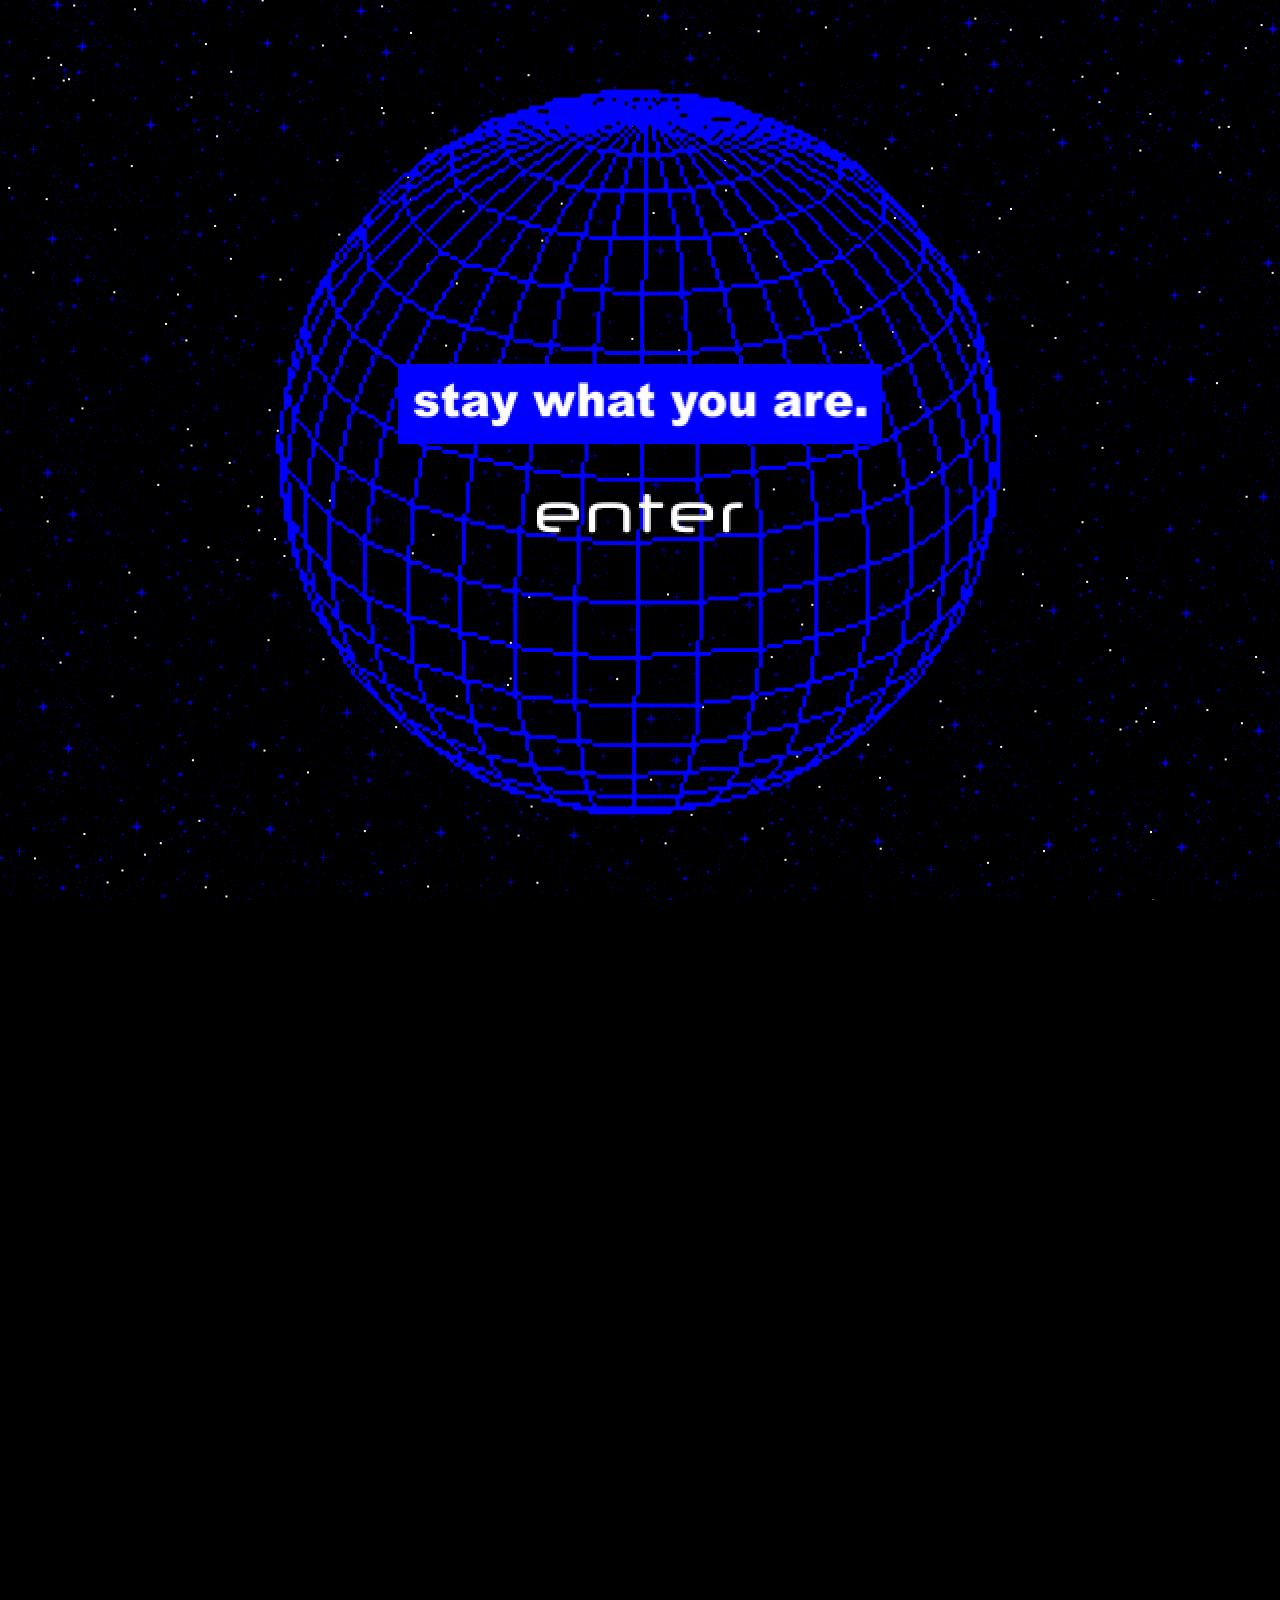
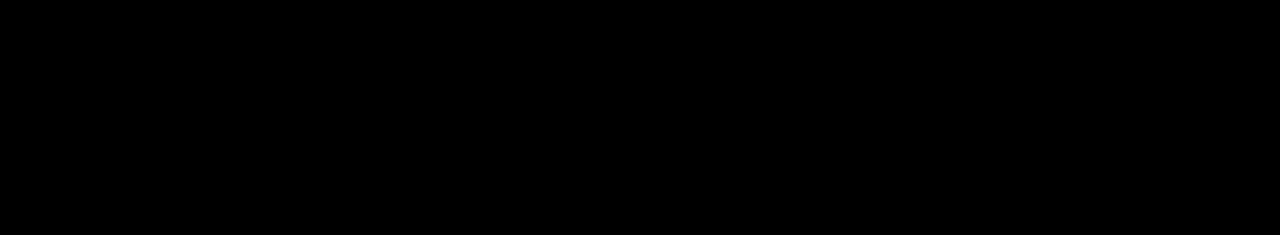
==== commit 42d938c0: "Globe move opposite of BG to give illusion of 3D rotation." ====
--- a/index.html
+++ b/index.html
@@ -24,7 +24,7 @@
         <canvas id="stars"></canvas>
 
         <div id="globe-overlay">
-            <img src="assets/images/gif/globe.gif">
+            <img src="assets/images/gif/globe.gif" id="globe">
         </div>
     </div>
 
@@ -40,6 +40,7 @@
     <script src="https://cdnjs.cloudflare.com/ajax/libs/gsap/3.10.0/gsap.min.js"></script>
     <script src="./scripts/rotate.js"></script>
     <script src="./scripts/stars.js"></script>
+    <script src="./scripts/globe.js"></script>
 </body>
 
 </html>--- a/styles/global.css
+++ b/styles/global.css
@@ -1,3 +1,13 @@
+@font-face {
+    font-family: 'MS Gothic';
+    src: url('../assets/fonts/MSGOTHIC.TTF') format('truetype');
+    font-weight: normal;
+    font-style: normal;
+}
+
 body {
     background-color: black;
+    font-family: 'MS Gothic', sans-serif;
+    color: white;
+    user-select: none;
 }--- a/styles/pages/index.css
+++ b/styles/pages/index.css
@@ -108,29 +108,22 @@
 
 #logo {
     height: 80px;
-
-
-
     animation-delay: 0.2s;
 }
 
 #enter {
     height: 40px;
-
-
-
     animation-delay: 1s;
     cursor: pointer;
 }
 
 a {
     transition: transform 0.5s ease-in-out, filter 0.3s ease-in-out;
-
 }
 
 
 a:hover {
-    transform: scale(1.03);
+    transform: scale(1.1);
 
 }
 
